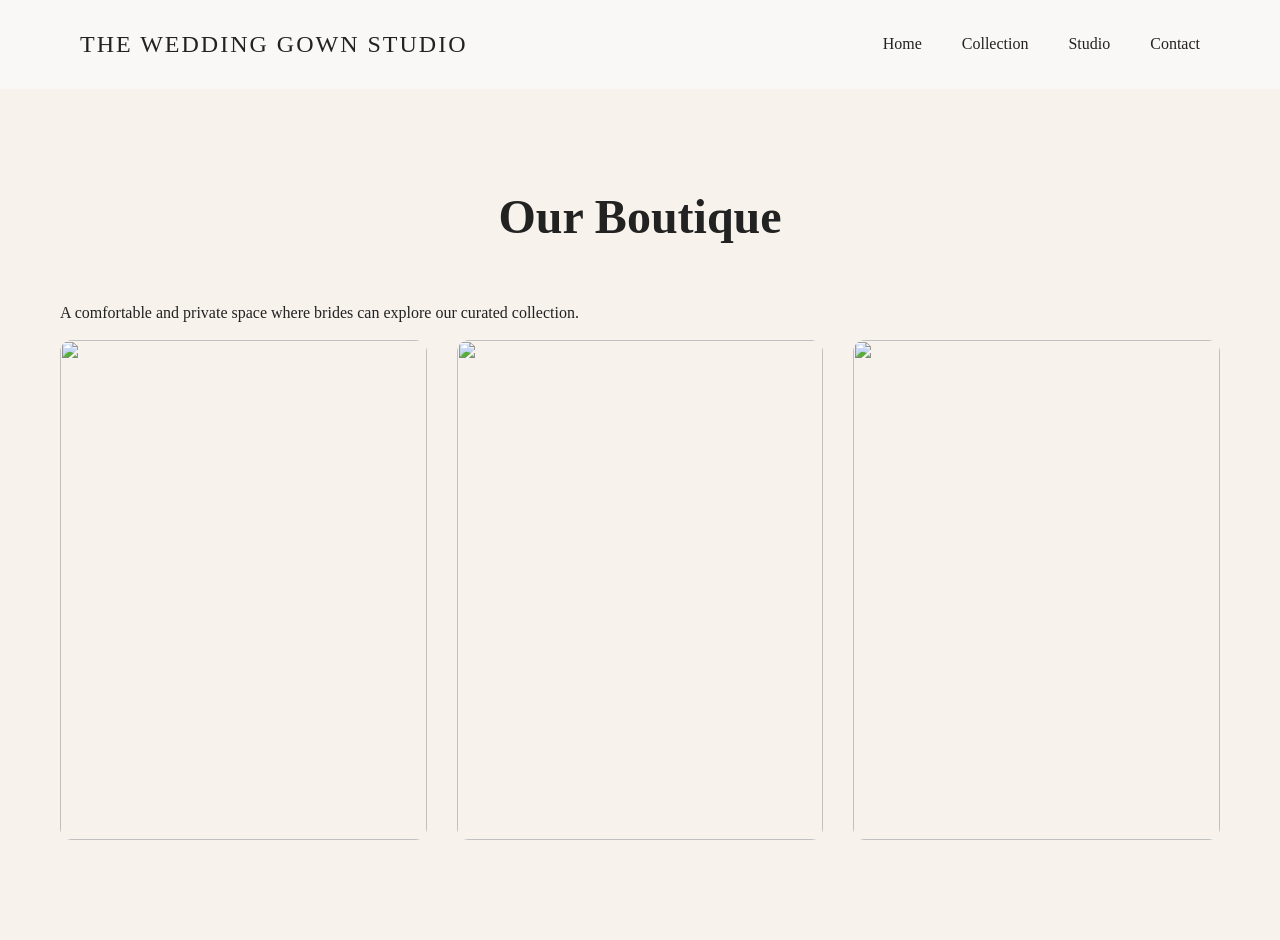
==== studio.html @ 9d9a4b20 "initial website" ====
<!DOCTYPE html>
<html lang="en">

<head>
    <meta charset="UTF-8">
    <meta name="viewport" content="width=device-width, initial-scale=1.0">
    <title>Studio | The Wedding Gown Studio</title>

    <link rel="stylesheet" href="css/style.css">
</head>

<body>

<header>

    <div class="logo">
        THE WEDDING GOWN STUDIO
    </div>

    <nav>
        <a href="index.html">Home</a>
        <a href="collection.html">Collection</a>
        <a href="studio.html">Studio</a>
        <a href="contact.html">Contact</a>
    </nav>

</header>

<section class="collection">

    <h1>Our Boutique</h1>
    <p>
        A comfortable and private space where brides can explore our curated collection.
    </p>
    <br>

    <div class="gallery">

        <img src="images/studio/studio-01.jpg">

        <img src="images/studio/studio-02.jpg">

        <img src="images/studio/studio-03.jpg">

        

    </div>

</section>

</body>

</html>
---- css/style.css ----
/* =========================
   RESET
========================= */

*{
    margin:0;
    padding:0;
    box-sizing:border-box;
}

body{
    background:#F7F2EC;
    color:#222;
    font-family:Georgia, serif;
}

/* =========================
   HEADER
========================= */

header{
    display:flex;
    justify-content:space-between;
    align-items:center;

    padding:30px 80px;
    background:#f9f8f6;
}

.logo{
    font-size:24px;
    font-weight:500;
    letter-spacing:2px;
    line-height:1.2;
}

nav{
    display:flex;
    align-items:center;
    gap:40px;
}

nav a{
    text-decoration:none;
    color:#222;
    font-size:16px;
}

.cta-btn{
    background:#222;
    color:white;
    text-decoration:none;

    padding:14px 24px;
    border-radius:4px;

    transition:0.3s;
}

.cta-btn:hover{
    background:#444;
}

/* =========================
   HERO
========================= */

.hero{
    height:100vh;

    background-image:url('../images/hero/hero-main.jpg');
    background-size:cover;
    background-position:center;

    display:flex;
    align-items:center;

    padding-left:10%;
}

.hero-content{
    background:rgba(255,255,255,0.55);

    padding:50px;
    max-width:550px;
}

.hero h1{
    font-size:4rem;
    line-height:1.1;
    margin-bottom:20px;
}

.hero p{
    font-size:1.2rem;
    margin-bottom:30px;
}

.hero-btn{
    display:inline-block;

    background:#222;
    color:white;

    text-decoration:none;

    padding:14px 28px;
}

.hero-btn:hover{
    background:#444;
}

/* =========================
   COLLECTION
========================= */

.collection{
    max-width:1400px;
    margin:auto;

    padding:100px 60px;
}

.collection h1{
    text-align:center;
    font-size:48px;

    margin-bottom:60px;
}

.gallery{
    display:grid;

    grid-template-columns:
    repeat(auto-fit,minmax(300px,1fr));

    gap:30px;
}

.gallery img{
    width:100%;
    height:500px;

    object-fit:cover;

    border-radius:12px;

    transition:0.3s;
}

.gallery img:hover{
    transform:scale(1.02);
}

/* =========================
   STUDIO
========================= */

.studio-page{
    max-width:1400px;
    margin:auto;

    padding:100px 60px;
}

.studio-page h1{
    text-align:center;
    font-size:48px;

    margin-bottom:20px;
}

.studio-page p{
    text-align:center;
    color:#666;

    margin-bottom:60px;
}

.studio-gallery{
    display:grid;

    grid-template-columns:
    repeat(auto-fit,minmax(300px,1fr));

    gap:30px;
}

.studio-gallery img{
    width:100%;
    height:450px;

    object-fit:cover;

    border-radius:12px;
}

/* =========================
   CONTACT
========================= */

.contact-section{
    max-width:1200px;

    margin:auto;
    padding:100px 60px;

    text-align:center;
}

.contact-section h1{
    font-size:48px;
    margin-bottom:20px;
}

.contact-section .intro{
    color:#666;
    margin-bottom:60px;
}

.contact-info{
    margin-bottom:60px;

    line-height:2;
}

.contact-info h2{
    margin-bottom:15px;
}

.address{
    margin-bottom:30px;
}

.business-hours{
    margin-top:25px;
}

.business-hours h3{
    margin-bottom:10px;
}

.map-container{
    margin-top:50px;
}

.map-container iframe{
    width:100%;
    height:500px;

    border:none;
    border-radius:12px;
}

.contact-button{
    margin-top:60px;
}

.contact-button h3{
    font-size:30px;
    margin-bottom:20px;
}

.whatsapp-btn{
    display:inline-block;

    background:#222;
    color:white;

    text-decoration:none;

    padding:16px 36px;
    border-radius:6px;

    transition:0.3s;
}

.whatsapp-btn:hover{
    background:#444;
}

/* =========================
   TABLET
========================= */

@media (max-width:1024px){

    header{
        padding:25px 40px;
    }

    nav{
        gap:25px;
    }

    .hero{

        min-height:85vh;

        padding-left:5%;
        padding-right:5%;

        background-position:center center;
        background-size:cover;
    }

    .hero-content{

        max-width:500px;

        background:rgba(255,255,255,0.40);

        padding:40px;
    }

    .hero h1{
        font-size:3.2rem;
    }

    .hero p{
        font-size:1.1rem;
    }
}

/* =========================
   MOBILE
========================= */

@media (max-width:768px){

    header{
        flex-direction:column;
        gap:20px;
        padding:20px;
    }

    .logo{
        font-size:18px;
        text-align:center;
    }

    nav{
        flex-wrap:wrap;
        justify-content:center;
        gap:15px;
    }

    nav a{
        font-size:14px;
    }

    .cta-btn{
        display:none;
    }

    .hero{

        min-height:100vh;

        padding:20px;

        align-items:center;
        justify-content:center;

        background-position:center center;
        background-size:cover;
    }

    .hero-content{

        width:100%;
        max-width:none;

        padding:25px;

        background:rgba(255,255,255,0.28);

    }

    .hero h1{
        font-size:2.5rem;
        line-height:1.05;
        margin-bottom:15px;
    }

    .hero p{
        font-size:1rem;
        margin-bottom:20px;
    }

    .hero-btn{
        padding:12px 24px;
    }

    .collection,
    .studio-page,
    .contact-section{
        padding:60px 20px;
    }

    .gallery img,
    .studio-gallery img{
        height:auto;
    }

    .map-container iframe{
        height:300px;
    }
}
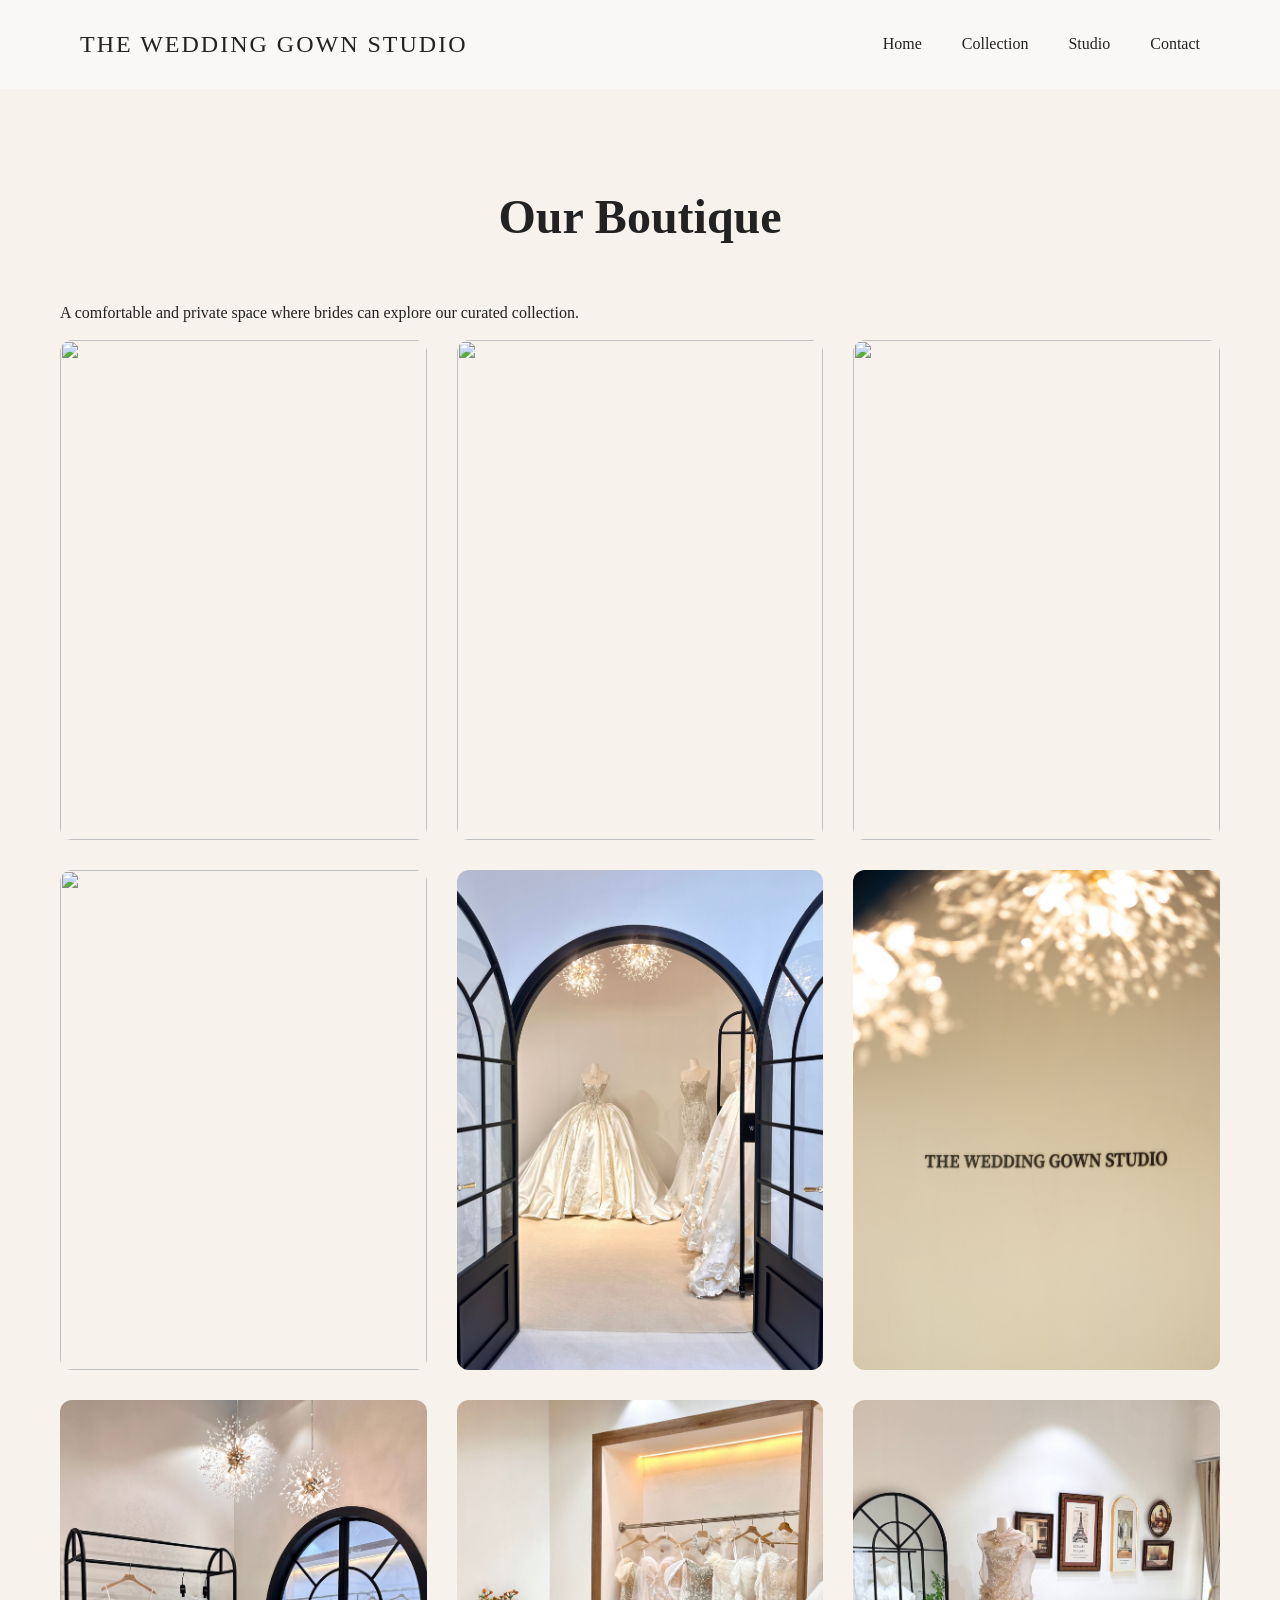
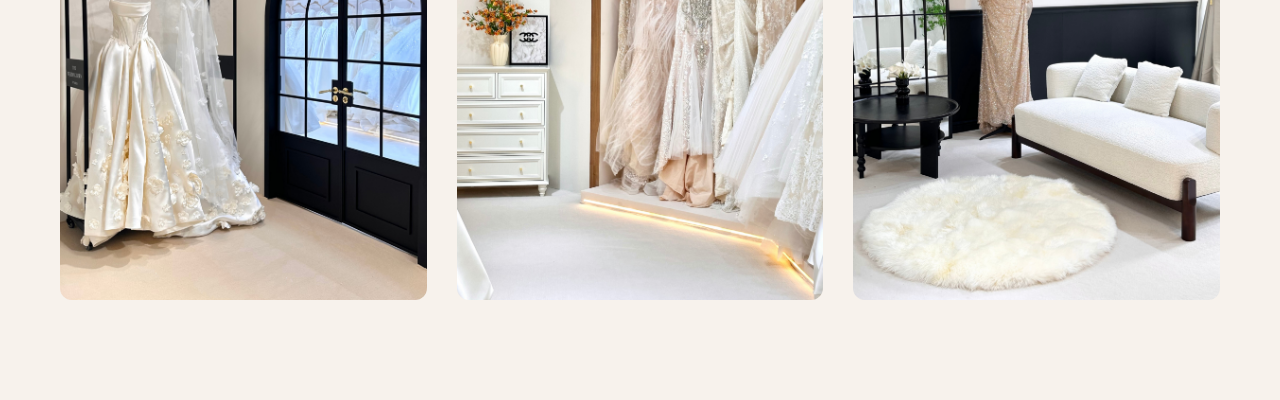
==== commit 840e82df: "add gallery photos" ====
--- a/studio.html
+++ b/studio.html
@@ -42,6 +42,17 @@
 
         <img src="images/studio/studio-03.jpg">
 
+        <img src="images/studio/studio-04.jpg">
+
+        <img src="images/studio/studio-05.jpg">
+
+        <img src="images/studio/studio-06.jpg">
+
+        <img src="images/studio/studio-07.jpg">
+
+        <img src="images/studio/studio-08.jpg">
+
+        <img src="images/studio/studio-09.jpg">
         
 
     </div>
